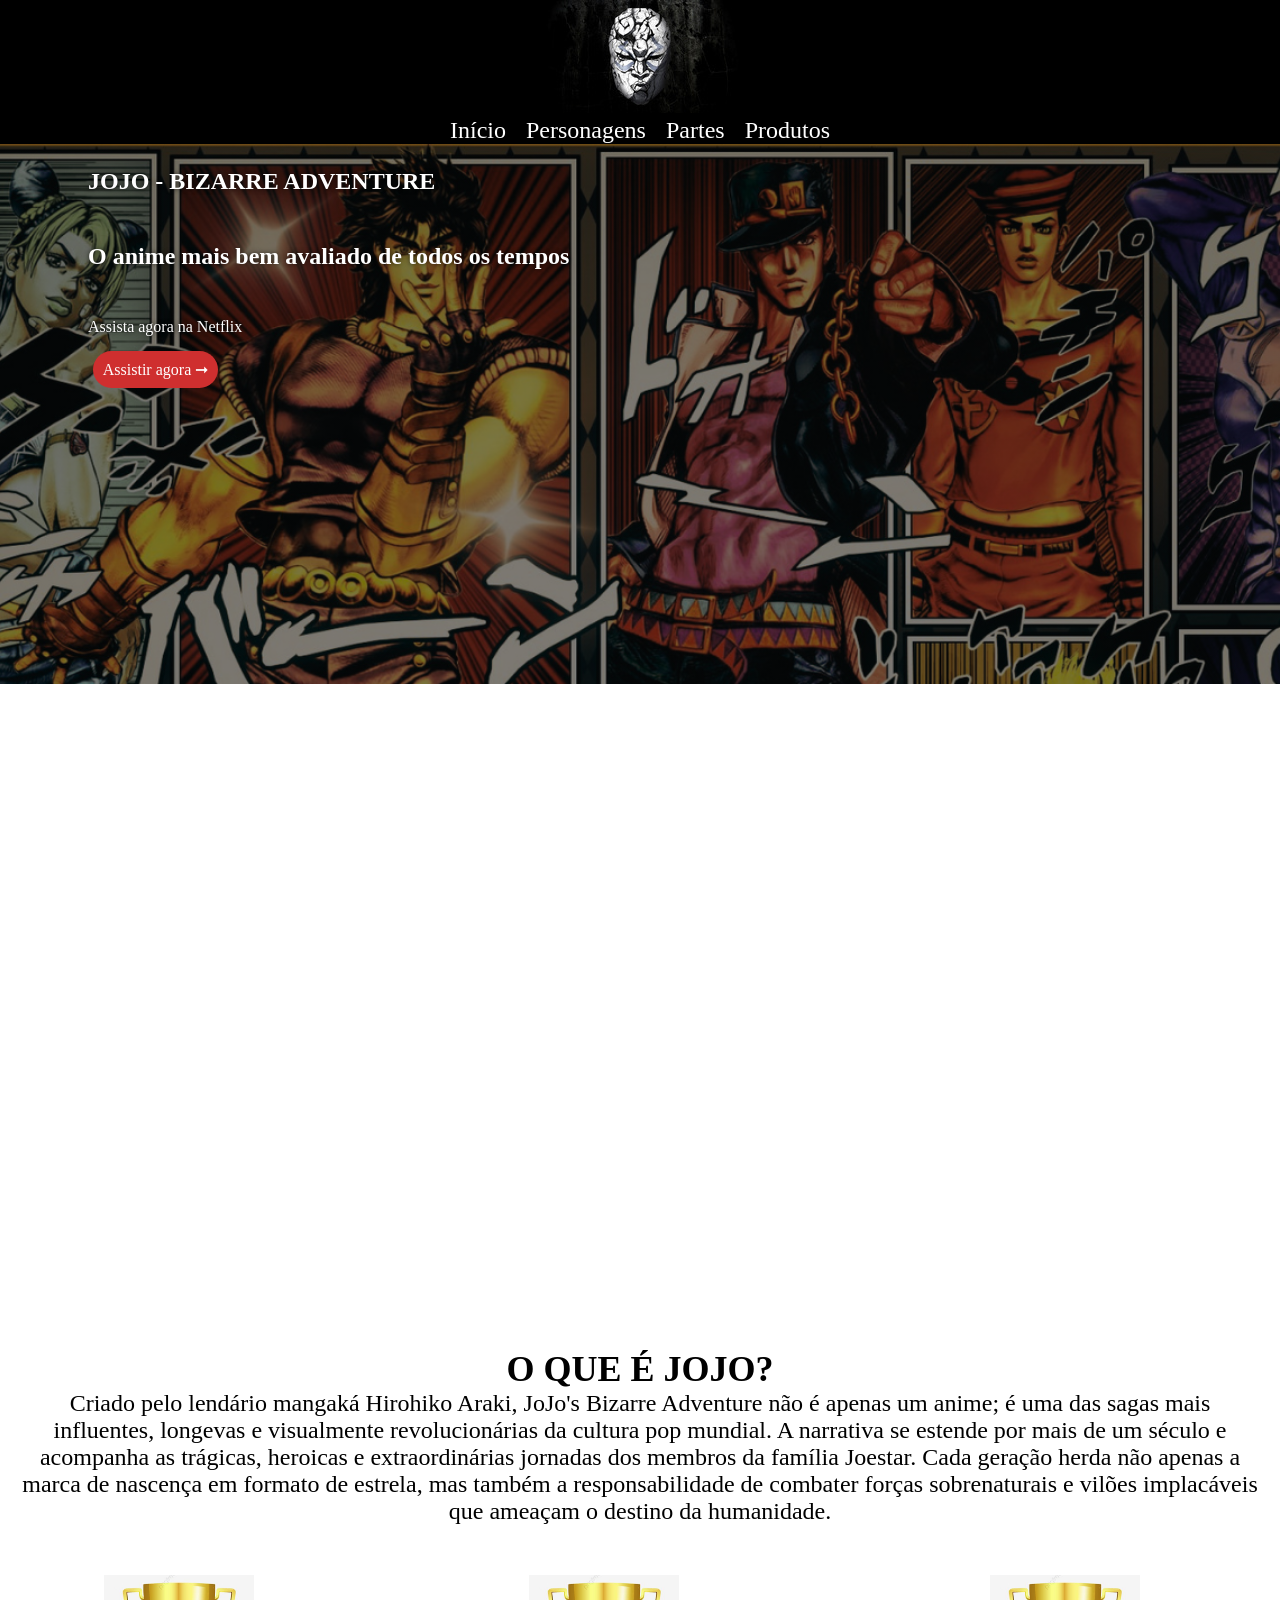
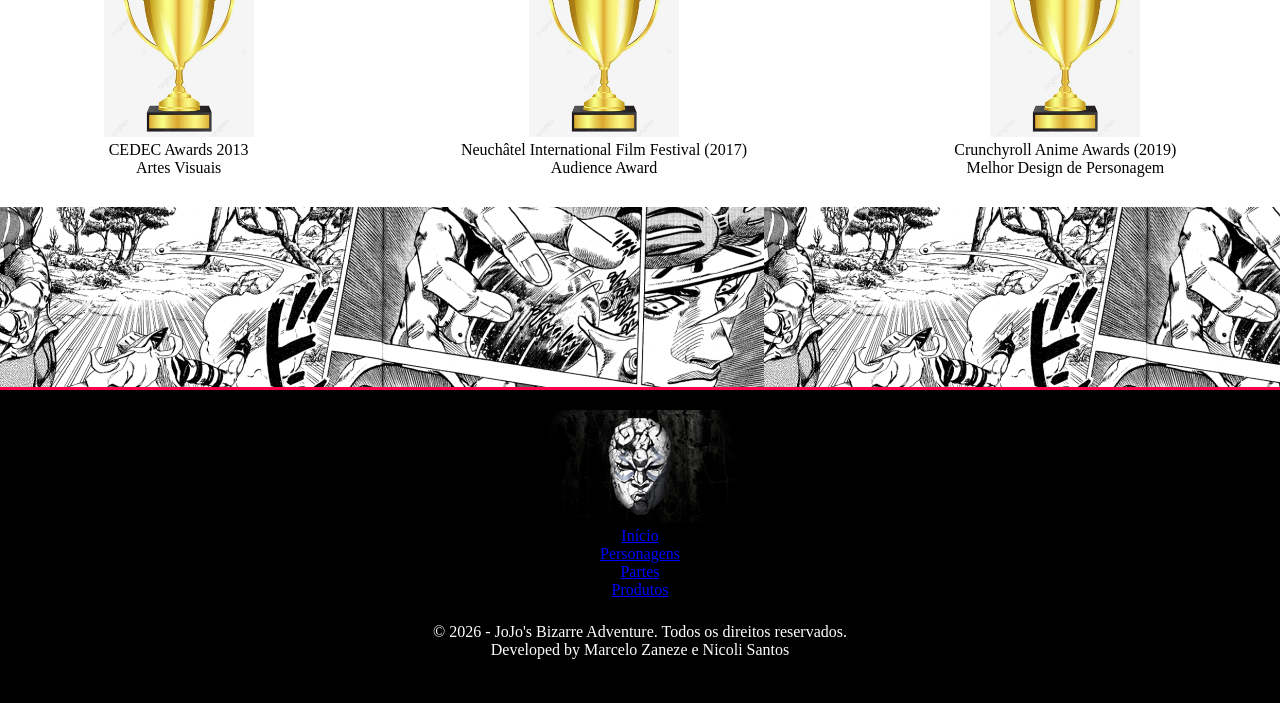
==== index.html @ 71150c67 "Add files via upload" ====
<!DOCTYPE html>
<html lang="pt-br">
<head>
    <meta charset="UTF-8">
    <meta name="viewport" content="width=device-width, initial-scale=1.0">
    <link rel="stylesheet" href="css/style.css">
    <title>JOJO - BIZARRE ADVENTURE </title>
</head>
<body>
    <header>
        <figure>
            <img id="logo" src="img/mascara_jojo.jpg" alt="Máscara de JoJo's Bizarre Adventure">
        </figure>

        <nav>
            <ul class="menu">
                <li><a href="index.html">Início</a></li>
                <li><a href="personagens.html">Personagens</a></li>
                <li><a href="partes.html">Partes </a></li>
                <li><a href="produtos.html">Produtos </a></li>
            </ul>
        </nav>
    </header>

    <section class="banner" id="banner_principal">
        <div class="texto_banner">
            <h1>JOJO - BIZARRE ADVENTURE</h1>
        <h2> O anime mais bem avaliado de todos os tempos </h2>
        <p>Assista agora na Netflix </p>
        <a href="https://www.netflix.com/br/title/82116553" target="_blank">Assistir agora &#10142;</a>
        </div>
    </section>
  
    <div class="jojo_video">
                <video autoplay loop width="100%" >
                <source src="https://webcdn.hoolai.com/global/202608/4d5336a7e1c9bc9dcb89a3c6035998ac.mp4" type="video/mp4">
                Seu navegador não suporta a tag de vídeo.
                </video>
            </div>
    <section id="conteudo">
        <div class="jojo" id="jojo">
            
            <div class="jojo_texto">
                <h2> O QUE É JOJO? </h2>
                <p>
                    Criado pelo lendário mangaká Hirohiko Araki, JoJo's Bizarre Adventure não é apenas um anime; é uma das sagas mais influentes, longevas e visualmente revolucionárias da cultura pop mundial. A narrativa se estende por mais de um século e acompanha as trágicas, heroicas e extraordinárias jornadas dos membros da família Joestar. Cada geração herda não apenas a marca de nascença em formato de estrela, mas também a responsabilidade de combater forças sobrenaturais e vilões implacáveis que ameaçam o destino da humanidade.
                </p>


            </div>
            
        </div>
    </section>

    <section id="premios">
    <div class="premios">
        <div class="imagem_premio">
            <figure>
                <img src="img/trofeu.png" alt="Trofeu">
            </figure>
        </div>  
        <div class="titulo_trofeu">
            <p> CEDEC Awards 2013 </p>
            <p> Artes Visuais </p>
        </div>           
    </div>

    <div class="premios">
        <div class="imagem_premio">
            <figure>
                <img src="img/trofeu.png" alt="Trofeu">
            </figure>
        </div>  
        <div class="titulo_trofeu">
            <p> Neuchâtel International Film Festival (2017) </p>
            <p>  Audience Award </p>
        </div>           
    </div>

    <div class="premios">
        <div class="imagem_premio">
            <figure>
                <img src="img/trofeu.png" alt="Trofeu">
            </figure>
        </div>  
        <div class="titulo_trofeu">
            <p> Crunchyroll Anime Awards (2019) </p>
            <p>  Melhor Design de Personagem </p>
        </div>           
    </div>

    </section>

    <section class="img_manga">
        
    </section>

   

    <hr class="linha-divisoria" style="width: 100%; margin:0;">
    <footer>
        <figure>
            <img src="img/mascara_jojo.jpg" alt="mascara de JoJo's Bizarre Adventure">
        </figure>

        <div class="rodape_links">
            <ul>
                    <li><a href="index.html">Início</a></li>
                    <li><a href="personagens.html">Personagens</a></li>
                    <li><a href="partes.html">Partes</a></li>
                    <li><a href="produtos.html">Produtos</a></li>
                </ul>
        </div>

        <div class="rodape_texto">
            <p>&copy; 2026 - JoJo's Bizarre Adventure. Todos os direitos reservados.</p>
            <p>Developed by Marcelo Zaneze e Nicoli Santos</p>
        </div>
    </footer>
</body>
</html>
---- css/style.css ----
*{
    padding: 0;
    margin: 0;
    border: 0;
}

html {
    scroll-behavior: smooth;
}

header{
    background-color: #000;
    text-align: center;
    width: 100%;
}

.menu{
    display: flex;
    justify-content: center;
    gap: 20px;
    list-style: none;
}

.menu a{
    color: #fff;
    text-decoration: none;
    font-size: 1.5rem;
    transition: text-shadow 0.3s ease-in-out, color 0.3s ease;
}

.menu a:hover{
    color: rgb(148, 142, 142);
    text-shadow: 0 0 1px rgba(255, 255, 255, 0.8), 
               0 0 20px rgba(255, 255, 255, 0.4);
}

.banner{
    background-image: linear-gradient(rgba(0, 0, 0, 0.7), rgba(0, 0, 0, 0.7)), url(../img/steel-ball-run.jpg); /*pra tela partes*/
    background-size: cover;
    background-position: center;
    background-repeat: no-repeat;
    width: 100%;
    height: 60vh;
    text-align: center;
}

.texto_banner {
    flex-basis: 45%; 
    max-width: 45%;
    margin-left: 5%; 
    text-align: left; 
}

.texto_banner h1, .texto_banner h2, .texto_banner p{
    color: #fff;
    text-shadow: 0 0 5px rgba(0, 0, 0, 0.7);
    flex-basis: 30%;
    padding: 1.5rem;  
}

.texto_banner a, .produto a{
    text-decoration: none;
    padding: 10px;
    border-radius: 20px;
    background-color: rgb(207, 47, 47);
    color: #fff;
    margin-left: 5%;
}
#grid_partes{
    background-image: url(../img/footer.jpg);
    text-align: center;
    padding-top: 50px;
}

.grid {
    display: grid;
    grid-template-columns: repeat(auto-fill, minmax(300px, 1fr));
    grid-gap: 1px;
    max-width: 1200px;
    margin: 0 auto;
}

.grid div {
    background-color: #fff;
    text-align: center;
    padding: 2px;
}

.partes img{ 
    width: 100%;
    height: 360px;
}

.partes strong{
    color: rgb(207, 47, 47);
}

footer{
    background-color: #000;
    text-align: center;
    padding: 20px;
}

.rodape_texto{
    color: #fff;
    text-shadow: 0 0 5px rgba(0, 0, 0, 0.7);
    padding: 1.5rem;  
}

footer ul li a{
    color: blue;
}

/* //////////////////// INDEXXXX --------------------- */

#banner_principal{
    background-image: linear-gradient(rgba(0, 0, 0, 0.5), rgba(0, 0, 0, 0.5)), url(../img/banner_principal.png);
}

#jojo{
    display: flex;
    justify-content: center;
    text-align: center;
}
.jojo_texto{
    font-size: 1.5rem;
    margin: 20px;
}
.jojo_imagem img{
    width: 100%;
}

.img_manga{
    background-image: url(../img/manga_cena.jpeg);
    height: 20vh;
}

#premios{
    display: flex;
    justify-content: space-around;
    text-align: center;
    margin-top: 30px;
    margin-bottom: 30px;
}

.imagem_premio img{ 
    width: 150px;
}



/* ------------------ PERSONAGENS ------------------ */
#banner_personagens{
    background-image: linear-gradient(rgba(0, 0, 0, 0.5), rgba(0, 0, 0, 0.5)), url(../img/personagens.jpg);
}
.personagem{
    display: flex; 
    flex-wrap: wrap; 
    align-items: center; 
    justify-content: center; 
    margin-bottom: 50px;
}

.foto_personagem img{
    border-radius: 20px;
    padding: 20px; 
    box-sizing: border-box;
}

.texto_personagem{
    max-width: 50%;
    margin-left: 5%; 
    padding: 20px; 
    box-sizing: border-box;
}

.titulo_personagem{
    font-size: 2rem;
    margin-top: 40px;
}

.linha-divisoria {
    display: block;
    border: none;          
    height: 3px;           
    background-color: #ff004f; 
    margin: 40px auto;     
    width: 80px;          
    clear: both;  
}


/* /////////////////////// Produtos //////////////////// */

#produtos{
    display: flex;
    max-width: 1000px;
    justify-content: space-between;
    text-align: center;
    margin: auto;

}
.produto{
    border-radius: 20px;
    box-shadow: 0,0,0,0.4 #000;
}

.produto_imagem img{
    width: 200px;
    height: 250px;
}

.produto_desc p{
    font-size: 1.5rem;
}

.link_compra{
    margin: 10px;
}

#banner_produtos{
    background-image:linear-gradient(rgba(0, 0, 0, 0.5), rgba(0, 0, 0, 0.5)), url(../img/banner_prod.png);
}



@media (min-width:200px) and (max-width: 768px){
    .banner{
        width: 100% auto;
        height: auto;
        min-height: 55vh;
        background-image: url(../img/sbr_clrr_suave.jpg);
    }
    .texto_banner{
        flex-basis: 100%;
        max-width: 100%;
        margin-left: 0;
        text-align: center;
    }

    .menu a{
        font-size: 1rem;
    }

    .partes{
        margin-top: 10px;
    }

    /* ////////////////produto/////////////// */

    #produtos, #jojo, #premios{
        display: flex;
        flex-direction: column;
    }


    /* /////////////////// index /////////////////// */
    .jojo_imagem{
        width: 100%;
    }

    .premios{
        margin-top: 20px;
    }
}
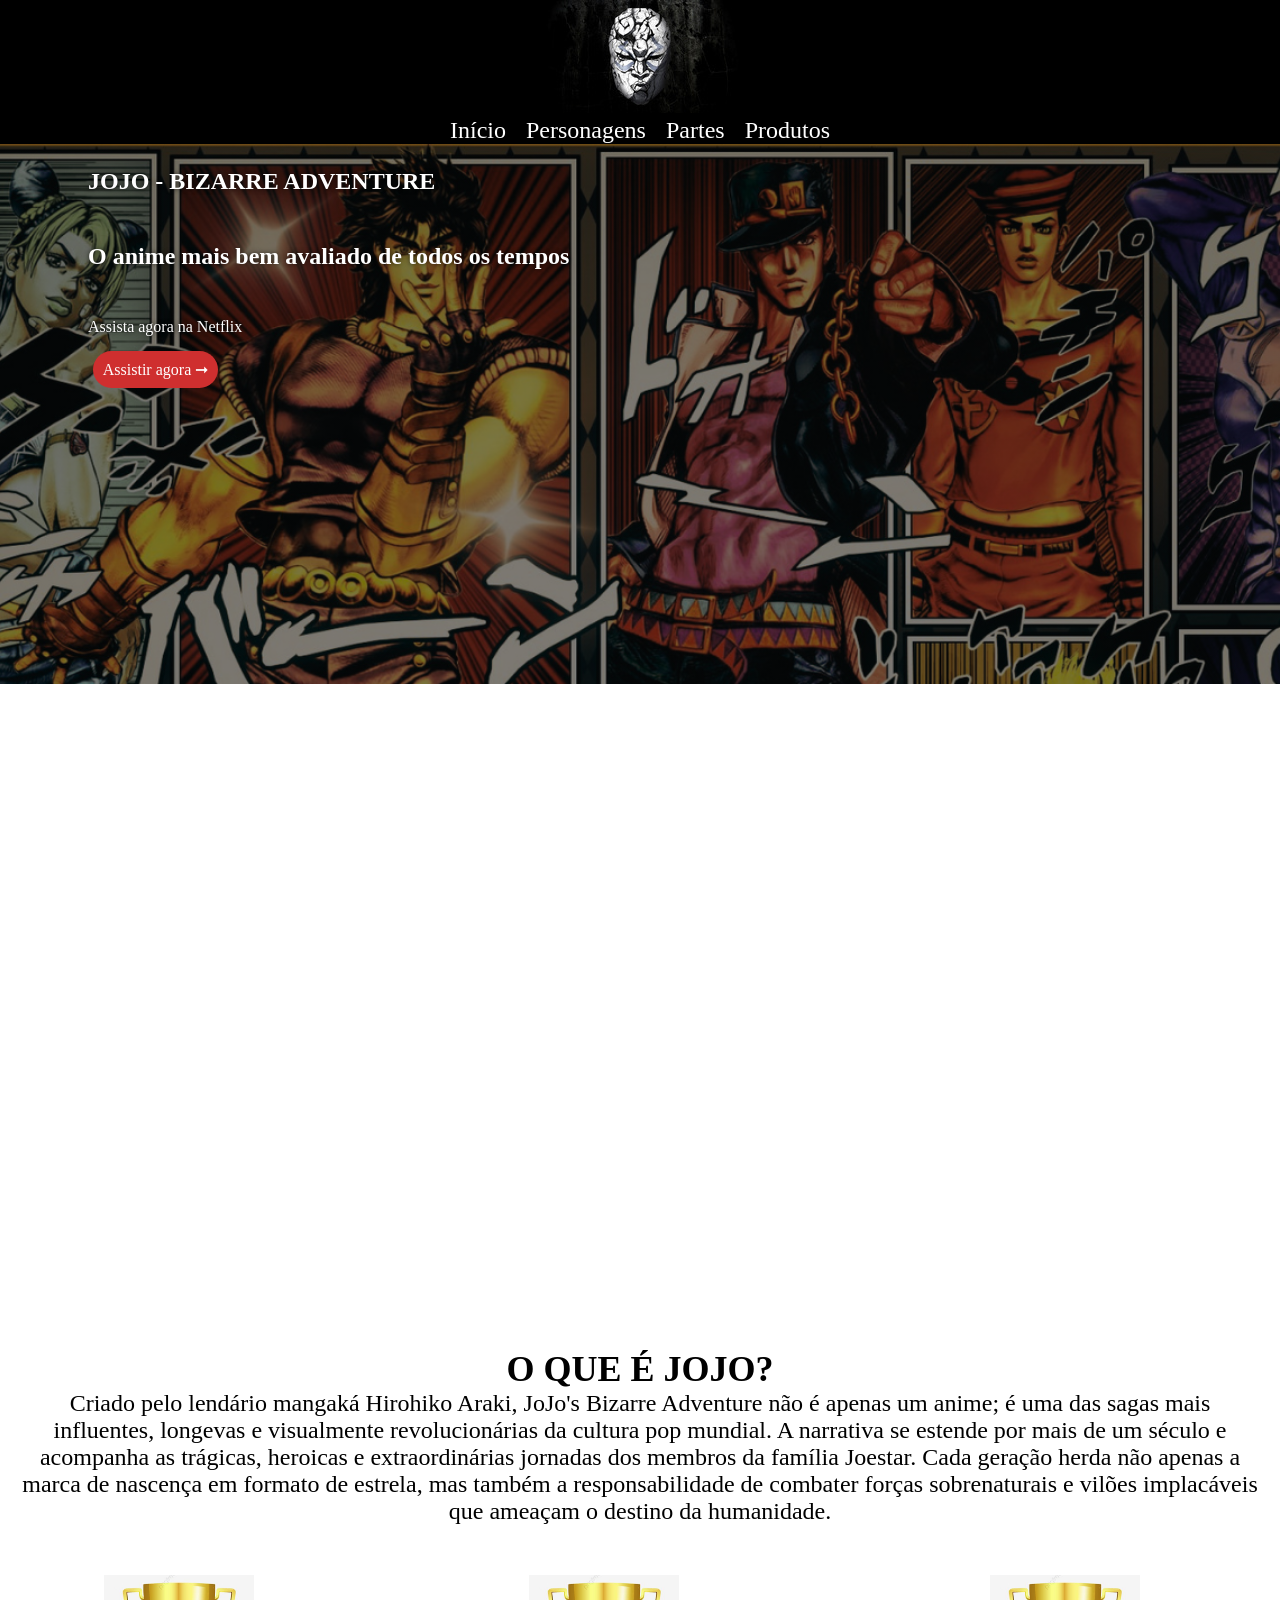
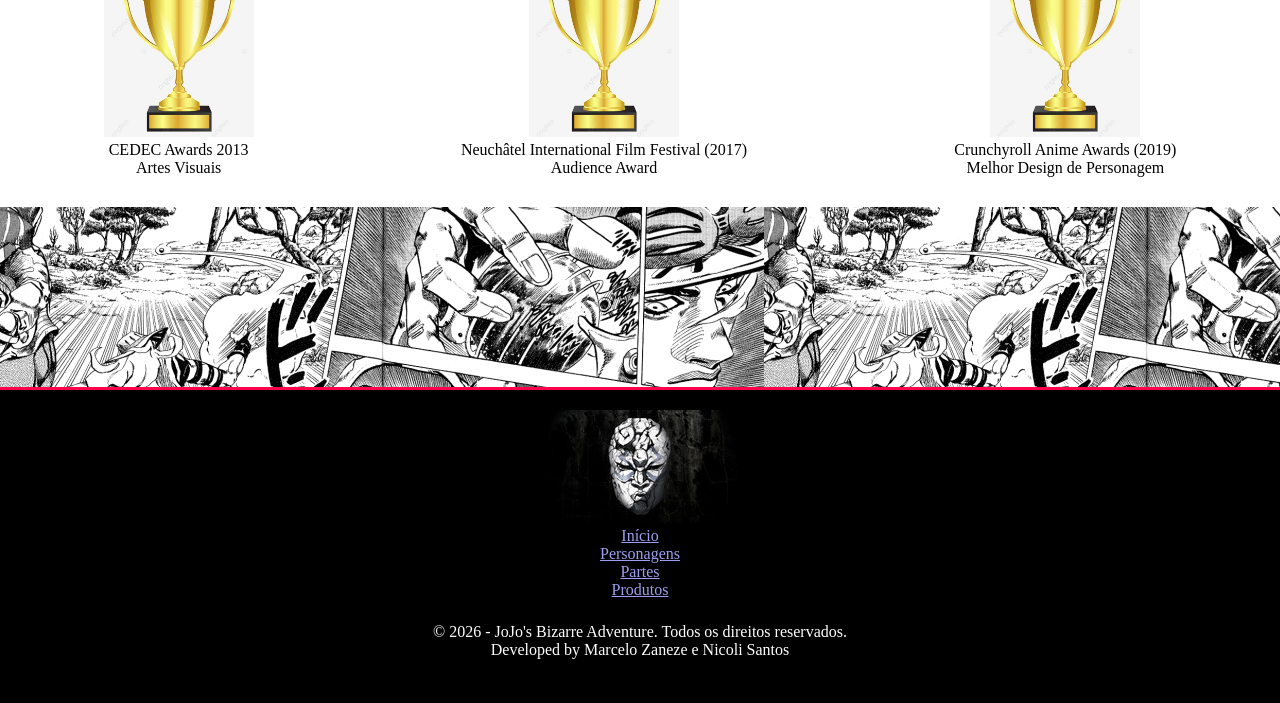
==== commit a6fc7efa: "atualizações - video e style.css" ====
--- a/index.html
+++ b/index.html
@@ -32,8 +32,9 @@
     </section>
   
     <div class="jojo_video">
-                <video autoplay loop width="100%" >
+                <video muted autoplay loop preload="metadata" width="100%" >
                 <source src="https://webcdn.hoolai.com/global/202608/4d5336a7e1c9bc9dcb89a3c6035998ac.mp4" type="video/mp4">
+                <source src="img/video_joj.mp4">
                 Seu navegador não suporta a tag de vídeo.
                 </video>
             </div>
--- a/css/style.css
+++ b/css/style.css
@@ -108,7 +108,7 @@
 }
 
 footer ul li a{
-    color: blue;
+    color: rgb(158, 158, 240);
 }
 
 /* //////////////////// INDEXXXX --------------------- */
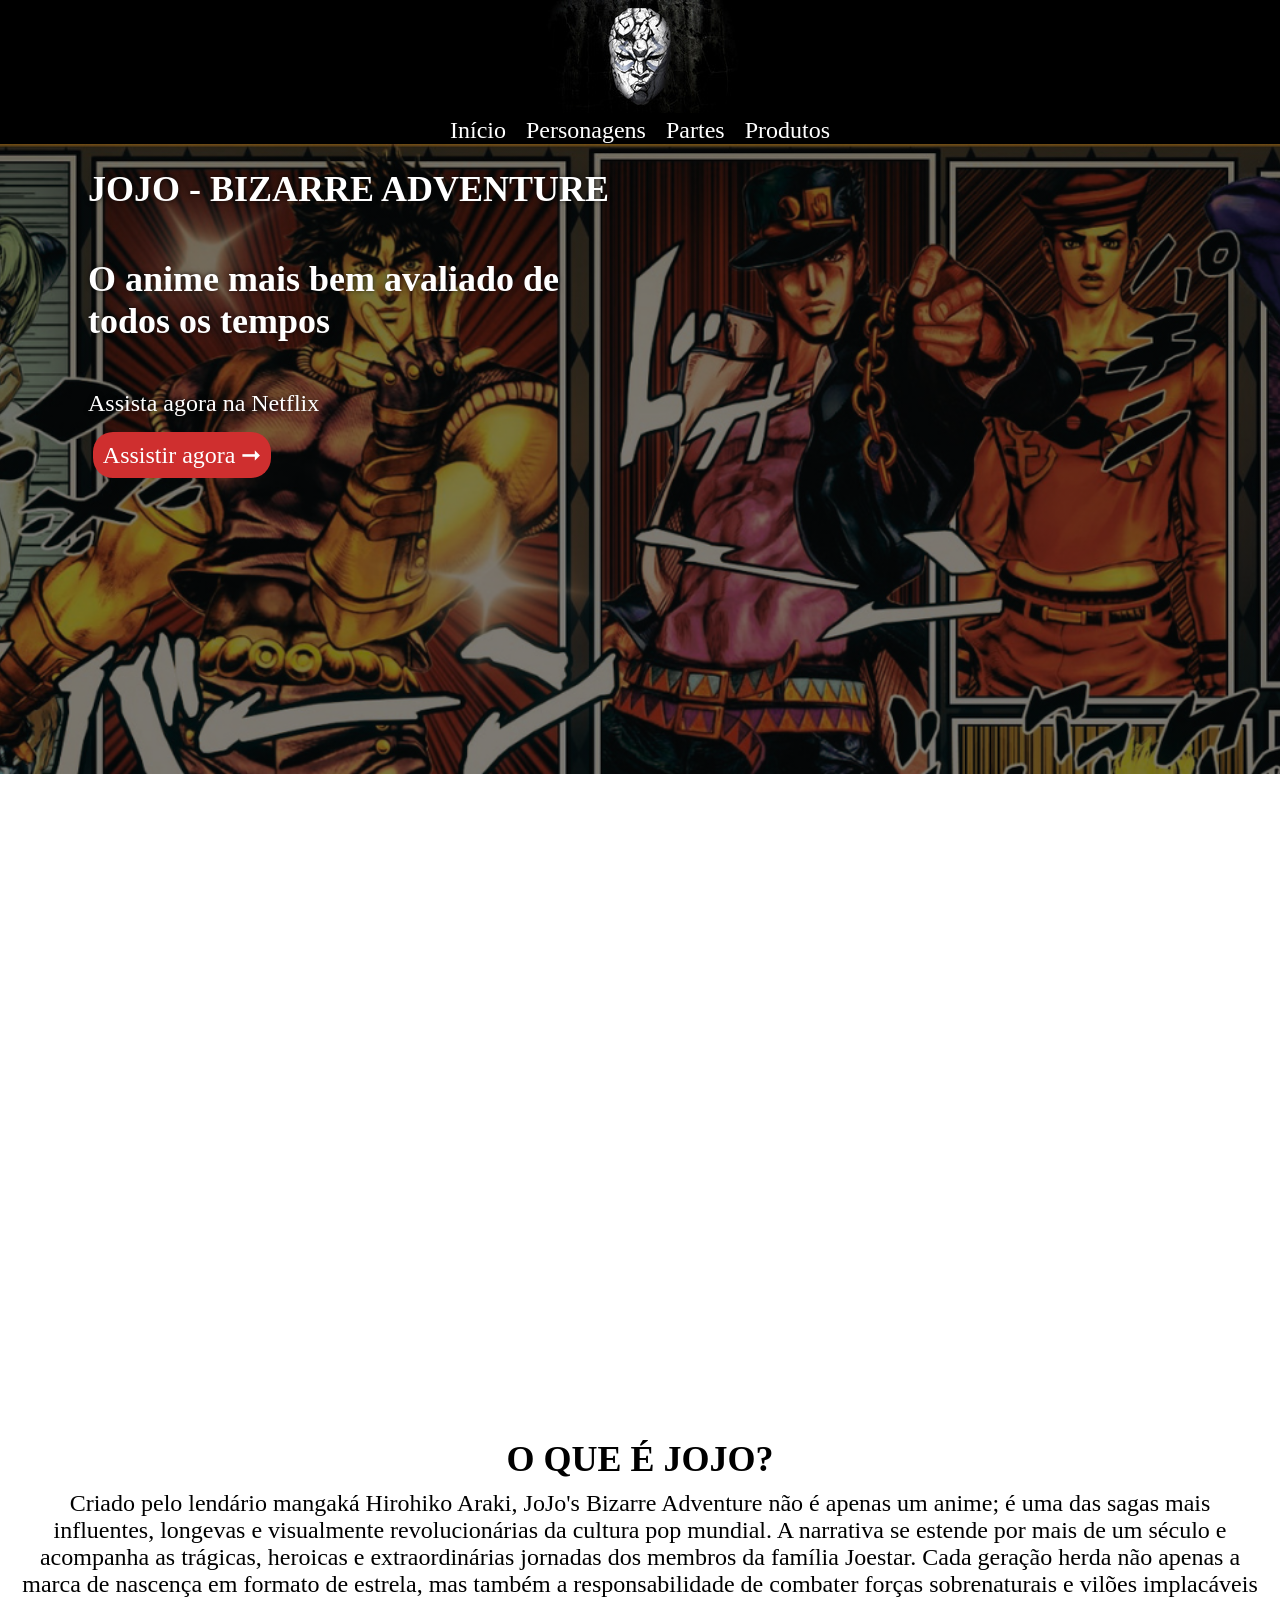
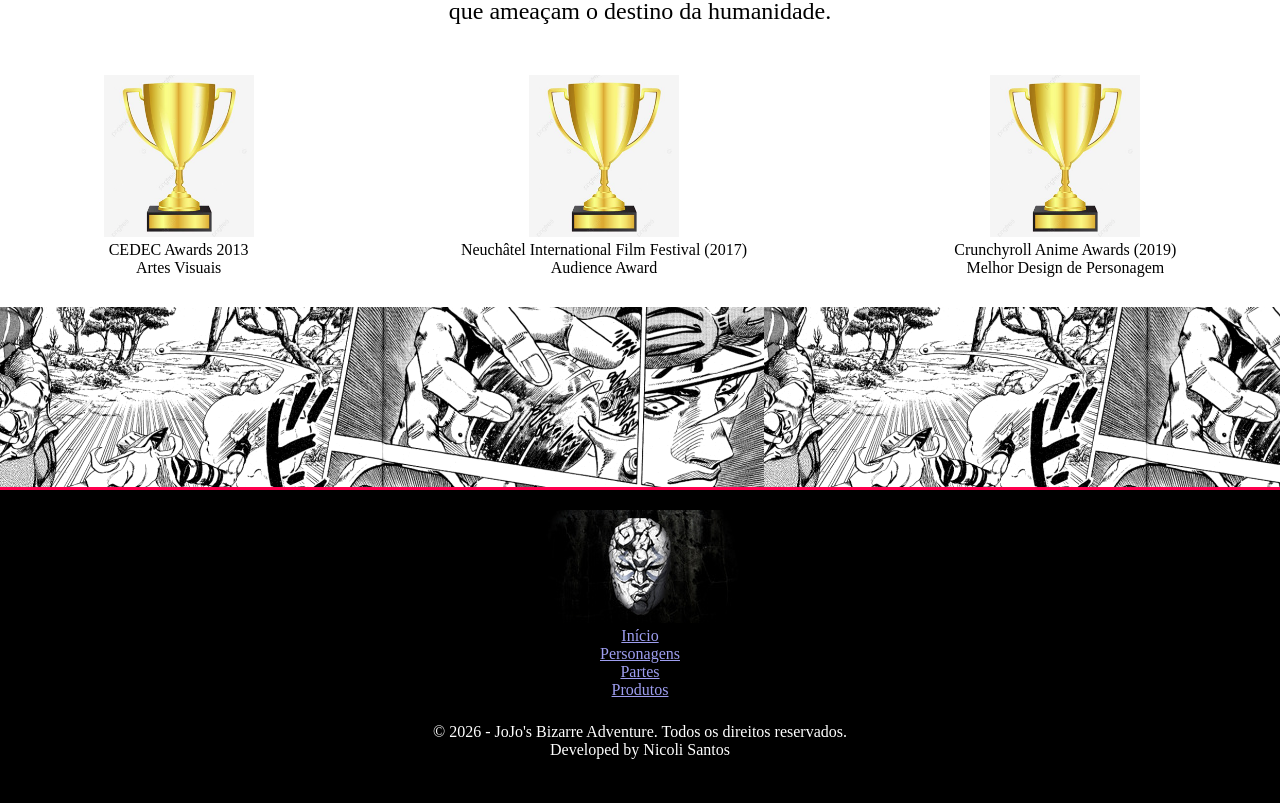
==== commit 7cb8f0ee: "Update index.html" ====
--- a/index.html
+++ b/index.html
@@ -115,8 +115,8 @@
 
         <div class="rodape_texto">
             <p>&copy; 2026 - JoJo's Bizarre Adventure. Todos os direitos reservados.</p>
-            <p>Developed by Marcelo Zaneze e Nicoli Santos</p>
+            <p>Developed by Nicoli Santos</p>
         </div>
     </footer>
 </body>
-</html>+</html>
--- a/css/style.css
+++ b/css/style.css
@@ -40,7 +40,7 @@
     background-position: center;
     background-repeat: no-repeat;
     width: 100%;
-    height: 60vh;
+    height: 70vh;
     text-align: center;
 }
 
@@ -49,6 +49,7 @@
     max-width: 45%;
     margin-left: 5%; 
     text-align: left; 
+    font-size: 1.5rem;
 }
 
 .texto_banner h1, .texto_banner h2, .texto_banner p{
@@ -126,6 +127,10 @@
     font-size: 1.5rem;
     margin: 20px;
 }
+
+.jojo_texto h2{
+    margin-bottom: 10px;
+}
 .jojo_imagem img{
     width: 100%;
 }
@@ -172,11 +177,15 @@
     margin-left: 5%; 
     padding: 20px; 
     box-sizing: border-box;
-}
+    font-size: 2rem;
+}
+
+
 
 .titulo_personagem{
-    font-size: 2rem;
+    font-size: 2.5rem;
     margin-top: 40px;
+    margin-bottom: px;
 }
 
 .linha-divisoria {
@@ -185,7 +194,7 @@
     height: 3px;           
     background-color: #ff004f; 
     margin: 40px auto;     
-    width: 80px;          
+    width: 30%;          
     clear: both;  
 }
 
@@ -236,8 +245,22 @@
         max-width: 100%;
         margin-left: 0;
         text-align: center;
-    }
-
+        font-size: 1rem;
+    }
+
+    .texto_personagem{
+        max-width: 80%;
+        padding: 10%;
+          
+    }
+
+    .texto_personagem{
+        font-size: 21px;
+    }
+
+    .linha-divisoria {    
+    width: 80px;          
+}
     .menu a{
         font-size: 1rem;
     }
